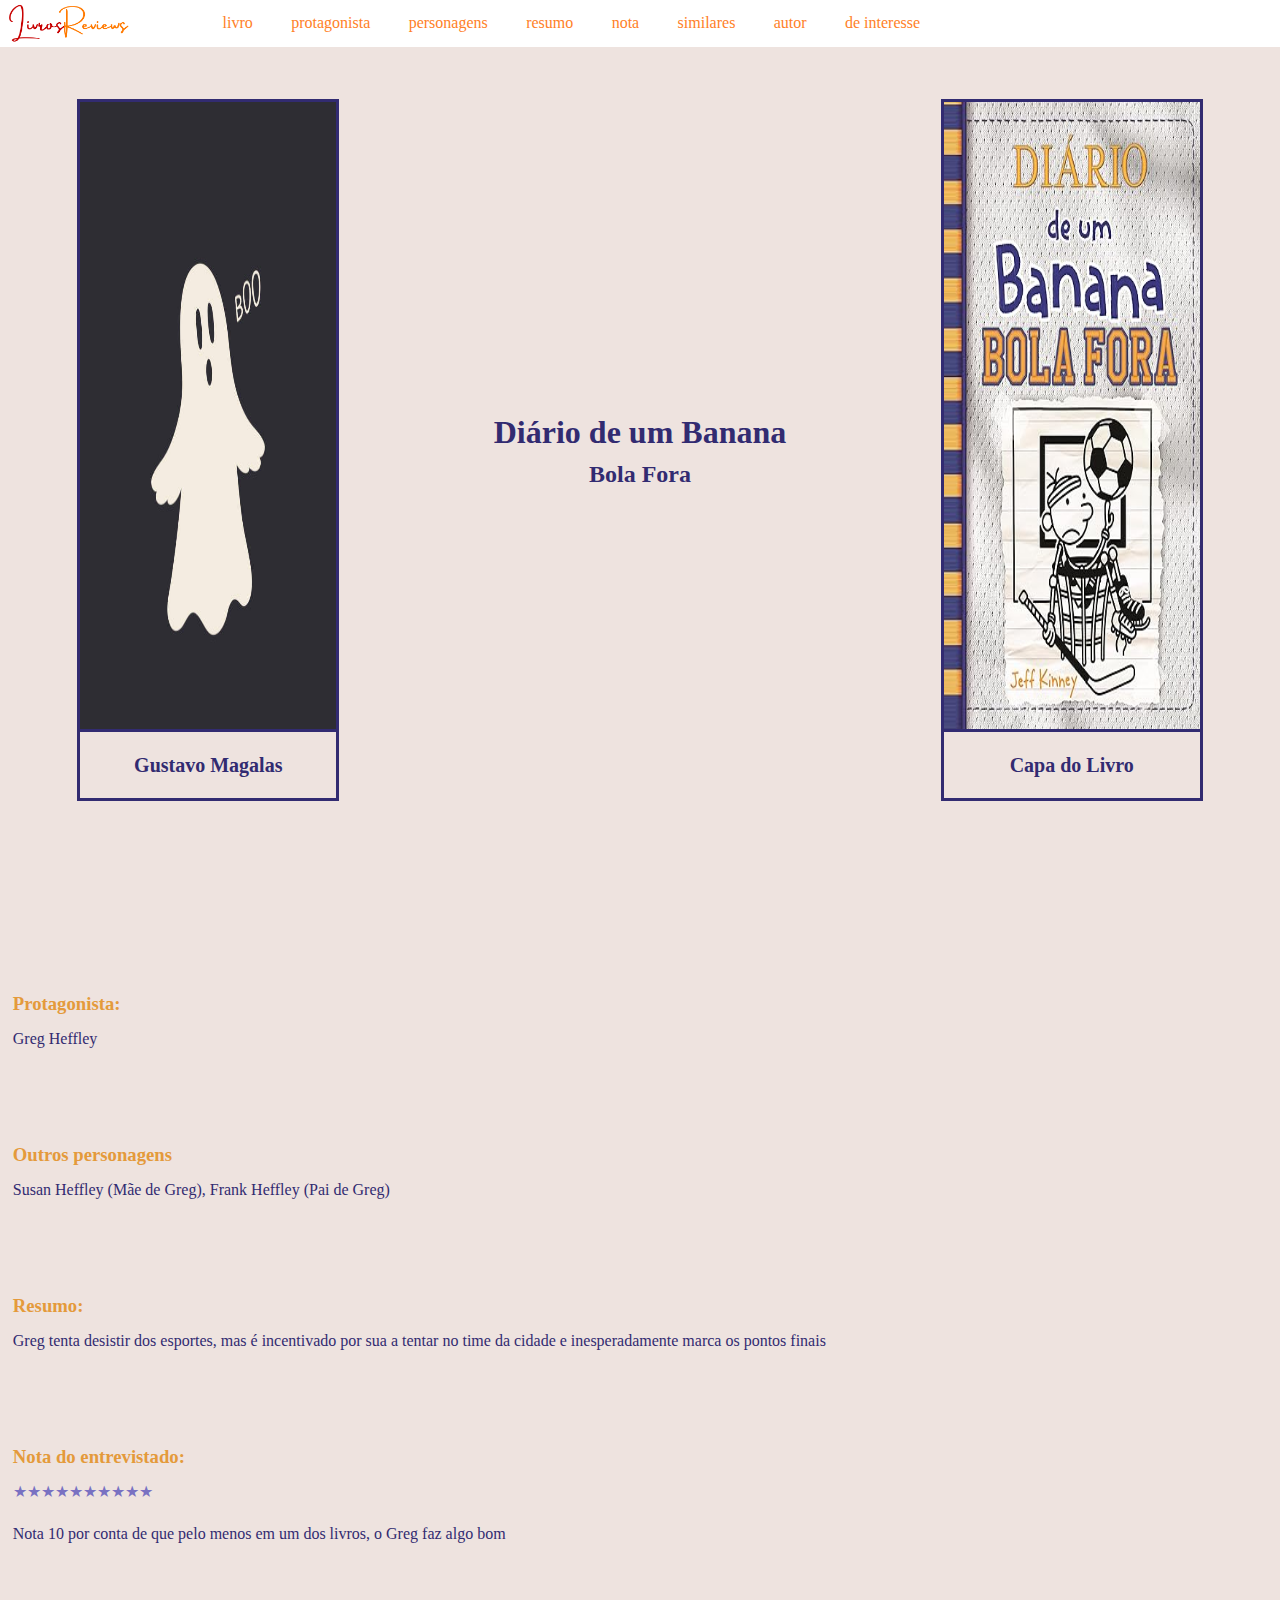
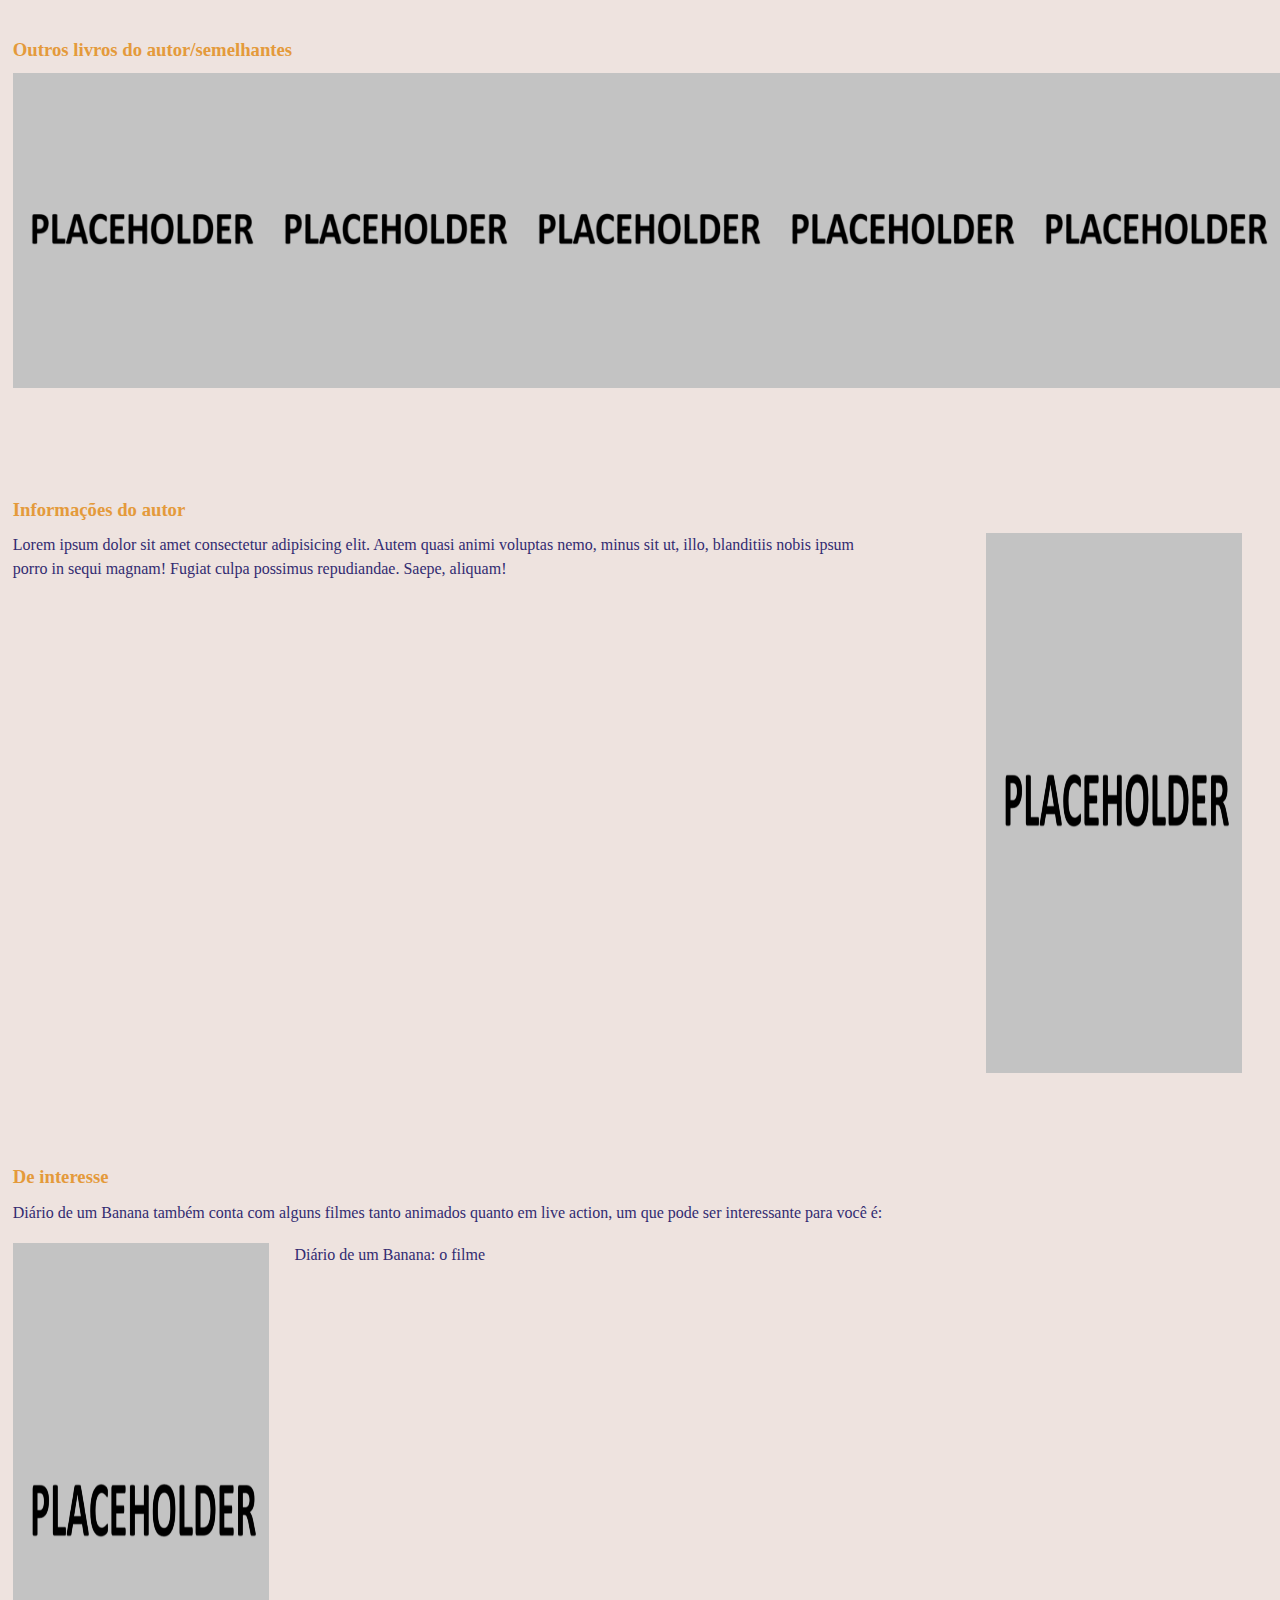
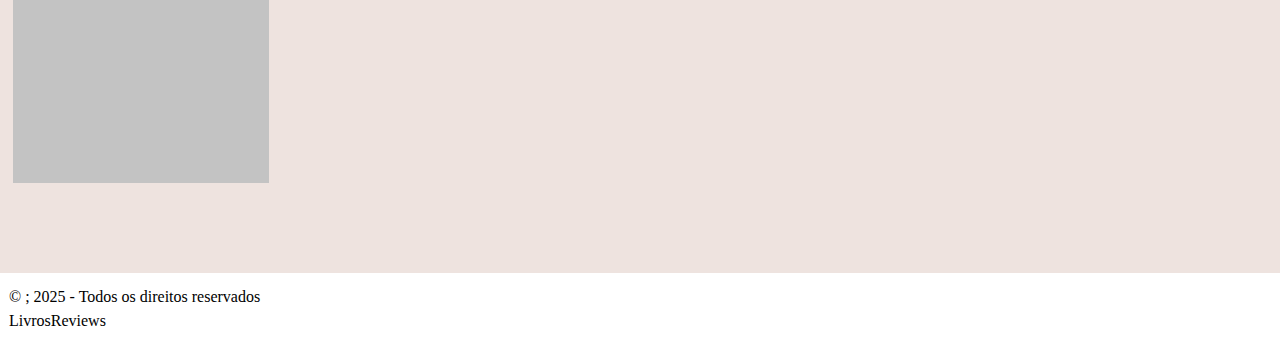
==== index.html @ 3564f1f0 "Initial commit" ====
<!DOCTYPE html>
<html lang="pt-br">
<head>
    <meta charset="UTF-8">
    <meta name="viewport" content="width=device-width, initial-scale=1.0">
    <link rel="stylesheet" href="style.css">
    <link rel="shortcut icon" href="img/icon.png" type="image/x-icon">
    <title>LivrosReviews - DduB: BF</title>
</head>
<body>
    <header>
        <section class="sticky">
            <img src="img/logo.png" alt="logo LivrosReviews">
            <nav>
                <a href="#central">livro</a>
                <a href="#prota">protagonista</a>
                <a href="#perso">personagens</a>
                <a href="#res">resumo</a>
                <a href="#nota">nota</a>
                <a href="#livros">similares</a>
                <a href="#autor">autor</a>
                <a href="#interesse">de interesse</a>
            </nav>
        </section>
        <section class="central">
            <div class="div">
                <img src="img/entrevistado.jpg" alt="Entrevistado" class="intre">
                <p>Gustavo Magalas</p>
            </div>
            <div class="title">
                <h1>Diário de um Banana</h1>
                <h2>Bola Fora</h2>
            </div>
            <div class="div">
                <img src="img/livro.jpg" alt="Capa" class="capa">
                <p>Capa do Livro</p>
            </div>
        </section>
    </header>
    <main>
        <section>
            <h3 class="prota">Protagonista:</h3>
            <p>Greg Heffley</p>
        </section>
        <section>
            <h3 class="perso">Outros personagens</h3>
            <p>Susan Heffley (Mãe de Greg), Frank Heffley (Pai de Greg)</p>
        </section>
        <section>
            <h3 class="res">Resumo:</h3>
            <p>Greg tenta desistir dos esportes, mas é incentivado por sua a tentar no time da cidade e inesperadamente marca os pontos finais</p>
        </section>
        <section>
            <h3 class="nota">Nota do entrevistado:</h3>
            <p class="stars">★★★★★★★★★★</p>
            <p>Nota 10 por conta de que pelo menos em um dos livros, o Greg faz algo bom</p>
        </section>
        <section>
            <h3 class="livros">Outros livros do autor/semelhantes</h3>
            <div class="diarios">
                <p><img src="img/placeholder.png" alt="" class="placeholder"></p>
                <p><img src="img/placeholder.png" alt="" class="placeholder"></p>
                <p><img src="img/placeholder.png" alt="" class="placeholder"></p>
                <p><img src="img/placeholder.png" alt="" class="placeholder"></p>
                <p><img src="img/placeholder.png" alt="" class="placeholder"></p>
            </div>
        </section>
        <section>
            <h3 class="autor">Informações do autor</h3>
            <div class="escritor">
                <p>Lorem ipsum dolor sit amet consectetur adipisicing elit. Autem quasi animi voluptas nemo, minus sit ut, illo, blanditiis nobis ipsum porro in sequi magnam! Fugiat culpa possimus repudiandae. Saepe, aliquam!</p>
                <img src="img/placeholder.png" alt="" class="writer">
            </div>
        </section>
        <section>
            <h3 class="interesse">De interesse</h3>
            <p>Diário de um Banana também conta com alguns filmes tanto animados quanto em live action, um que pode ser interessante para você é:
                <div class="filme"> 
                    <img src="img/placeholder.png" alt="">
                    <a href="#">Diário de um Banana: o filme</a>
                </div>
            </p>
        </section>
    </main>
    <footer>
        <p>&#169 ; 2025 - Todos os direitos reservados</p>
        <p>LivrosReviews</p>
    </footer>
</body>
</html>
---- style.css ----
/* Reset CSS Moderno */
* {
  margin: 0;
  padding: 0;
  box-sizing: border-box;
}

html {
  scroll-behavior: smooth;
}

body {
  min-height: 100vh;
  font-family: sans-serif, Arial, Helvetica;
  line-height: 1.5;
  -webkit-font-smoothing: antialiased;
  -moz-osx-font-smoothing: grayscale;
}

img,
video,
iframe {
  max-width: 100%;
  height: auto;
  display: block;
}

a {
  text-decoration: none;
  color: inherit;
}

ul,
ol {
  list-style: none;
}

button,
input,
textarea,
select {
  font: inherit;
  border: none;
  outline: none;
}

button {
  cursor: pointer;
  background: none;
}

table {
  border-collapse: collapse;
  width: 100%;
}

/* FIM DO RESET */

@import url("https://fonts.googleapis.com/css2?family=Raleway:ital,wght@0,100..900;1,100..900&display=swap");

* {
  font-family: "Raleway", serif;
  font-optical-sizing: auto;
  font-weight: <weight>;
  font-style: normal;
}

body{
    display: flex;
    background-color: #EEE3DF;
    flex-direction: column;
}

.sticky img{
    width: 10vw;
}

.sticky{
    width: 100%;
    background-color: white;
    display: flex;
    position: fixed;
    top: 0;
    flex-direction: row;
    align-items: center;
    padding: 3px 5px 3px 5px;
    z-index: 1;
}

.sticky nav{
    margin-left: 4vw;
    display: flex;
    flex-direction: row;
}

.sticky nav a{
    margin-left: 3vw;
    color: #FF7F27;
}

.central{
    display: flex;
    justify-content: space-around;
    align-items: center;
    height: 100vh;
}

.div{
    display: flex;
    flex-direction: column;
    justify-content: center;
    align-items: center;
    border: solid 3px #322B71;
}

.central img{
    width: 20vw;
    height: 70vh;
    border-bottom: solid 3px #322B71;
}

.div p{
    margin-top: 2vh;
    margin-bottom: 2vh;
    font-weight: bolder;
    font-size: 20px;
    color: #322B71;
}

.title{
    top: 0px;
    text-align: center;
    color: #322B71;
}

h3{
    color: #E49A3B;
    margin-bottom: 1vh;
}


main section{
    position: relative;
    padding-left: 1vw;
}

main section p{
    margin-bottom: 2vh;
    color: #322B71;
}

.stars{
    color: #7971c2;
}

.diarios{
    display: flex;
    flex-direction: row;
    justify-content: space-around;
}

.placeholder{
    width: 17.5;
    height: 35vh;
}

.escritor{
    display: flex;
    flex-direction: row;
    justify-content: left;
}

.writer{
    width: 20vw;
    height: 60vh;
    margin-left: 10vw;
}


.escritor p{
    width: 66vw;
}

footer{
    background-color: white;
    padding: 1vw 1vh 1vw 1vh;
}

.filme{
    display: flex;
    text-align: center;
    flex-direction: row;
}

.filme img{
    width: 20vw;
    height: 60vh;
}

.filme a{
    margin-left: 2vw;
    text-decoration: none;
    color: #322B71;
}

section{
    margin-bottom: 10vh;
}
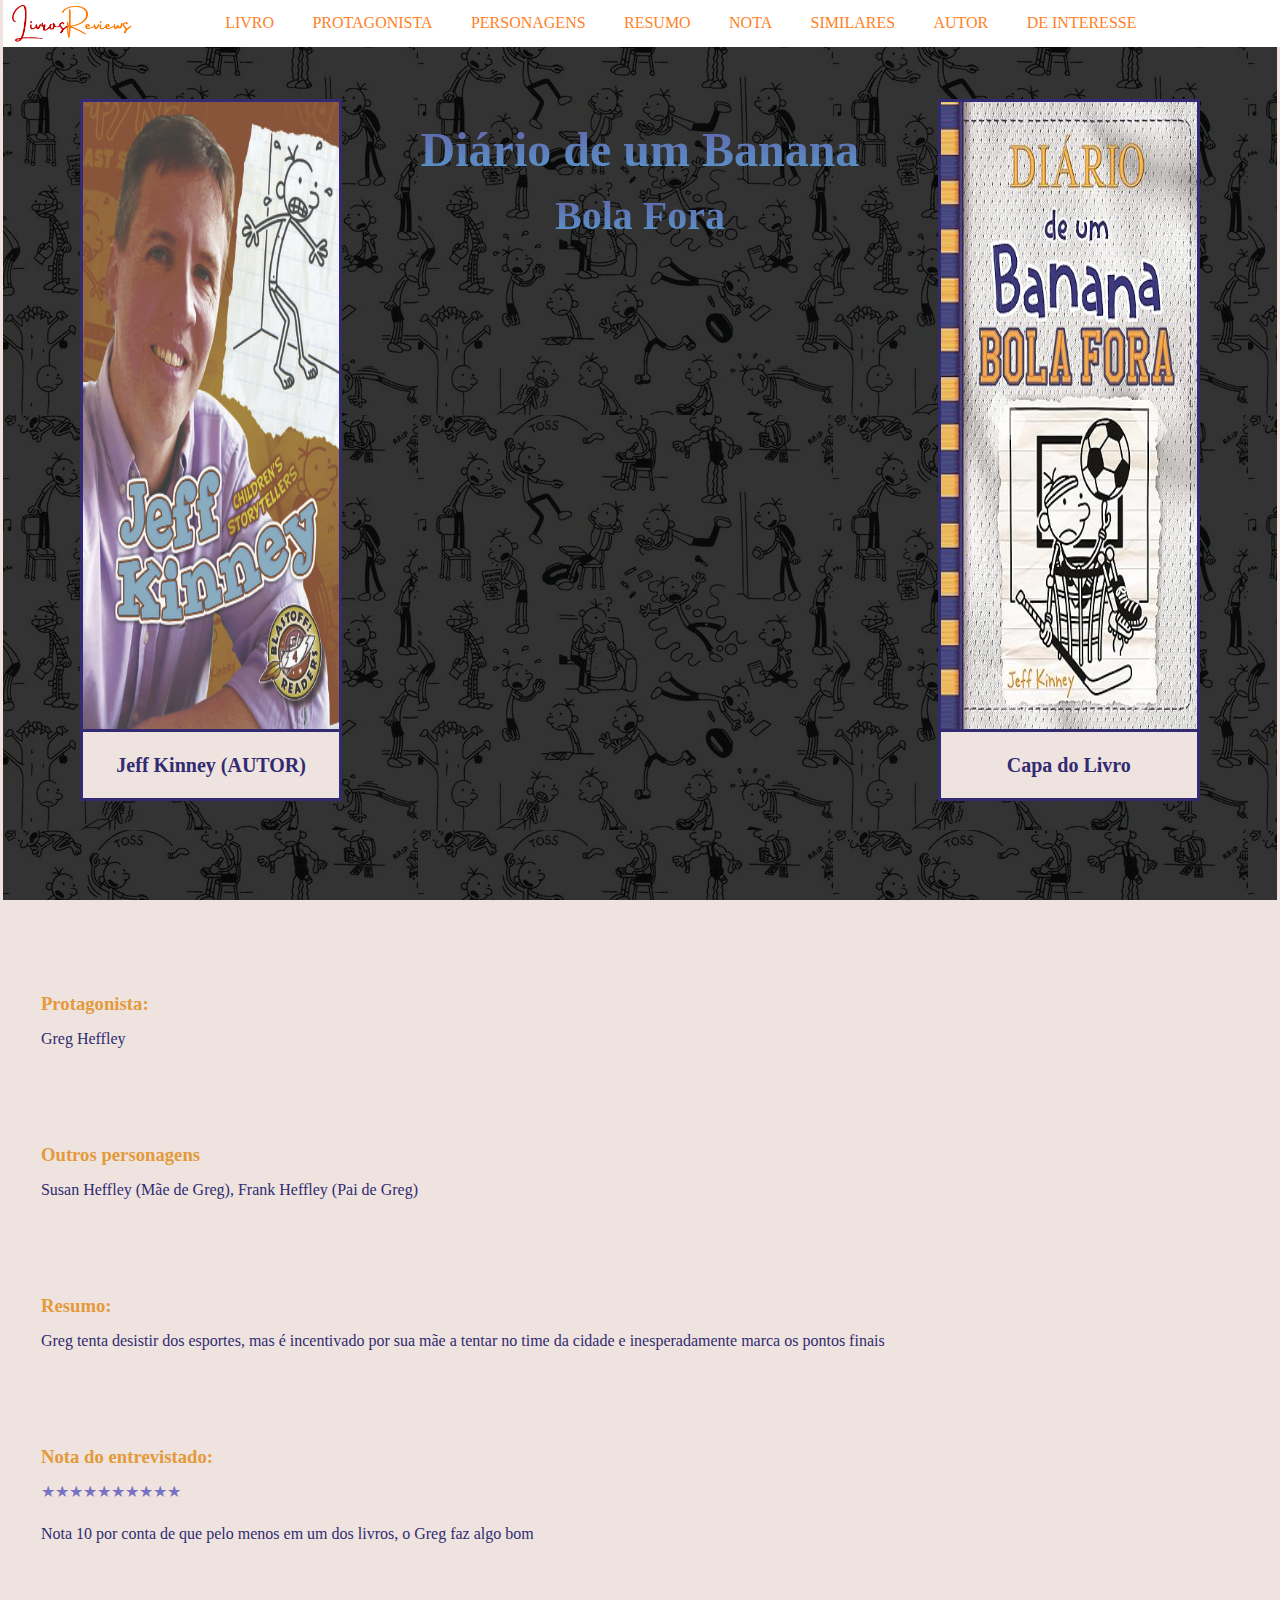
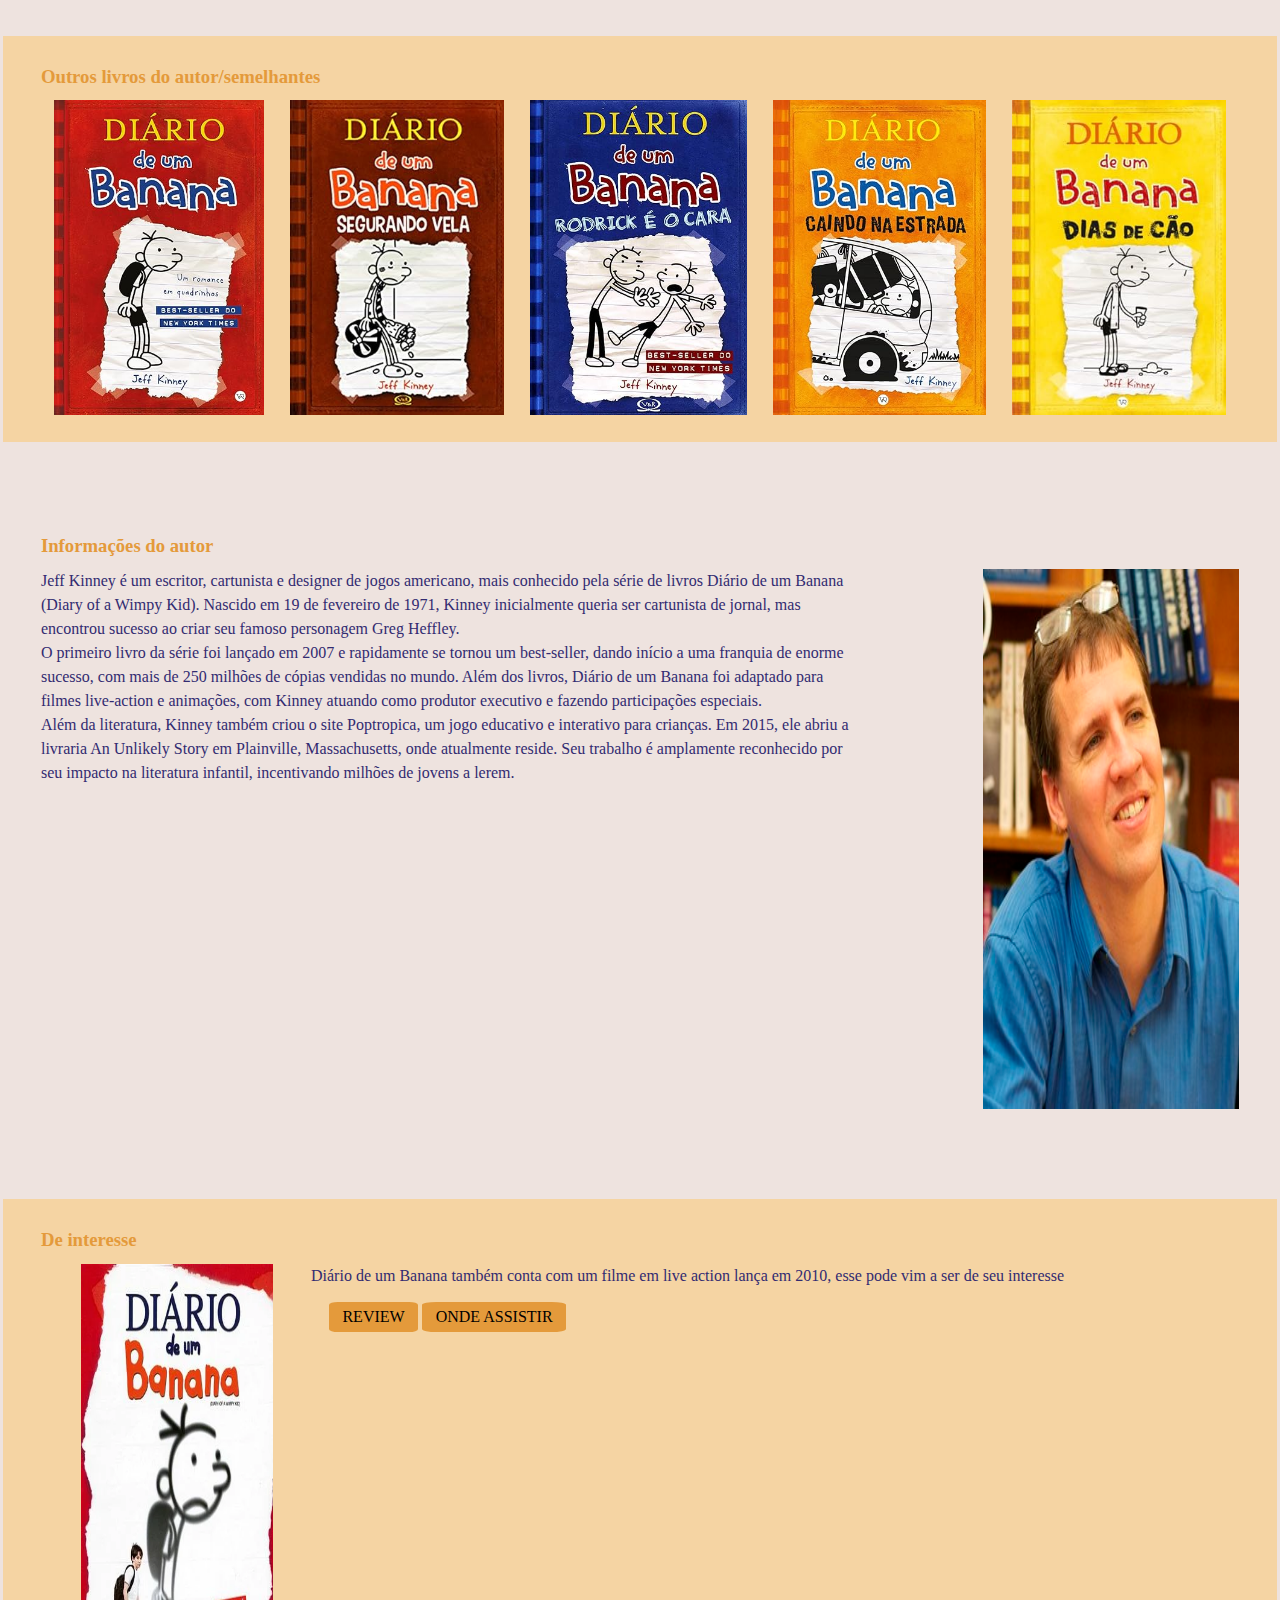
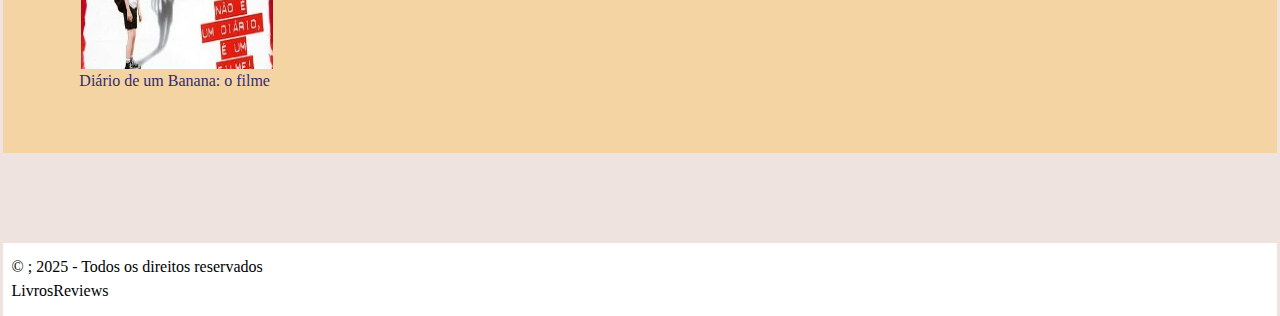
==== commit 0c23b5a6: "FINALIZADO" ====
--- a/index.html
+++ b/index.html
@@ -12,20 +12,22 @@
         <section class="sticky">
             <img src="img/logo.png" alt="logo LivrosReviews">
             <nav>
-                <a href="#central">livro</a>
-                <a href="#prota">protagonista</a>
-                <a href="#perso">personagens</a>
-                <a href="#res">resumo</a>
-                <a href="#nota">nota</a>
-                <a href="#livros">similares</a>
-                <a href="#autor">autor</a>
-                <a href="#interesse">de interesse</a>
+                <a href="#central">LIVRO</a>
+                <a href="#prota">PROTAGONISTA</a>
+                <a href="#perso">PERSONAGENS</a>
+                <a href="#res">RESUMO</a>
+                <a href="#nota">NOTA</a>
+                <a href="#livros">SIMILARES</a>
+                <a href="#autor">AUTOR</a>
+                <a href="#interesse">DE INTERESSE</a>
             </nav>
         </section>
+    </header>
+    <main>
         <section class="central">
             <div class="div">
-                <img src="img/entrevistado.jpg" alt="Entrevistado" class="intre">
-                <p>Gustavo Magalas</p>
+                <img src="img/autor2.jpg" alt="Entrevistado" class="intre">
+                <p>Jeff Kinney (AUTOR)</p>
             </div>
             <div class="title">
                 <h1>Diário de um Banana</h1>
@@ -36,8 +38,8 @@
                 <p>Capa do Livro</p>
             </div>
         </section>
-    </header>
-    <main>
+    
+    
         <section>
             <h3 class="prota">Protagonista:</h3>
             <p>Greg Heffley</p>
@@ -48,36 +50,46 @@
         </section>
         <section>
             <h3 class="res">Resumo:</h3>
-            <p>Greg tenta desistir dos esportes, mas é incentivado por sua a tentar no time da cidade e inesperadamente marca os pontos finais</p>
+            <p>Greg tenta desistir dos esportes, mas é incentivado por sua mãe a tentar no time da cidade e inesperadamente marca os pontos finais</p>
         </section>
         <section>
             <h3 class="nota">Nota do entrevistado:</h3>
             <p class="stars">★★★★★★★★★★</p>
             <p>Nota 10 por conta de que pelo menos em um dos livros, o Greg faz algo bom</p>
         </section>
-        <section>
+        <section class="semelha">
             <h3 class="livros">Outros livros do autor/semelhantes</h3>
             <div class="diarios">
-                <p><img src="img/placeholder.png" alt="" class="placeholder"></p>
-                <p><img src="img/placeholder.png" alt="" class="placeholder"></p>
-                <p><img src="img/placeholder.png" alt="" class="placeholder"></p>
-                <p><img src="img/placeholder.png" alt="" class="placeholder"></p>
-                <p><img src="img/placeholder.png" alt="" class="placeholder"></p>
+                <a href="#"><img src="img/banana1.jpg" alt="semelhante" class="semelhantes"></a>
+                <a href="#"><img src="img/banana2.jpg" alt="semelhante" class="semelhantes"></a>
+                <a href="#"><img src="img/banana3.jpg" alt="semelhante" class="semelhantes"></a>
+                <a href="#"><img src="img/banana4.jpg" alt="semelhante" class="semelhantes"></a>
+                <a href="#"><img src="img/banana5.jpg" alt="semelhante" class="semelhantes"></a>
             </div>
         </section>
         <section>
             <h3 class="autor">Informações do autor</h3>
             <div class="escritor">
-                <p>Lorem ipsum dolor sit amet consectetur adipisicing elit. Autem quasi animi voluptas nemo, minus sit ut, illo, blanditiis nobis ipsum porro in sequi magnam! Fugiat culpa possimus repudiandae. Saepe, aliquam!</p>
-                <img src="img/placeholder.png" alt="" class="writer">
+                <p>Jeff Kinney é um escritor, cartunista e designer de jogos americano, mais conhecido pela série de livros Diário de um Banana (Diary of a Wimpy Kid). Nascido em 19 de fevereiro de 1971, Kinney inicialmente queria ser cartunista de jornal, mas encontrou sucesso ao criar seu famoso personagem Greg Heffley. <br>
+                    O primeiro livro da série foi lançado em 2007 e rapidamente se tornou um best-seller, dando início a uma franquia de enorme sucesso, com mais de 250 milhões de cópias vendidas no mundo. Além dos livros, Diário de um Banana foi adaptado para filmes live-action e animações, com Kinney atuando como produtor executivo e fazendo participações especiais. <br>
+                    Além da literatura, Kinney também criou o site Poptropica, um jogo educativo e interativo para crianças. Em 2015, ele abriu a livraria An Unlikely Story em Plainville, Massachusetts, onde atualmente reside. Seu trabalho é amplamente reconhecido por seu impacto na literatura infantil, incentivando milhões de jovens a lerem.</p>
+                <img src="img/autor.jpg" alt="" class="writer">
             </div>
         </section>
-        <section>
+        <section class="inter">
             <h3 class="interesse">De interesse</h3>
-            <p>Diário de um Banana também conta com alguns filmes tanto animados quanto em live action, um que pode ser interessante para você é:
                 <div class="filme"> 
-                    <img src="img/placeholder.png" alt="">
-                    <a href="#">Diário de um Banana: o filme</a>
+                    <div class="princi">
+                        <a href="#">
+                            <img src="img/filme.webp" alt="filme">
+                            <p>Diário de um Banana: o filme</p>
+                        </a>
+                        <p>Diário de um Banana também conta com um filme em live action lança em 2010, esse pode vim a ser de seu interesse</p>
+                    </div>
+                    <div class="butao">
+                        <a href="https://www.adorocinema.com/filmes/filme-134533/" target="_blank">REVIEW</a>
+                        <a href="https://www.disneyplus.com/movies/diario-de-um-banana/66Ce5cdpxhgf" target="_blank">ONDE ASSISTIR</a>
+                    </div>
                 </div>
             </p>
         </section>
--- a/style.css
+++ b/style.css
@@ -69,6 +69,8 @@
     display: flex;
     background-color: #EEE3DF;
     flex-direction: column;
+    margin-left: 0.2vw;
+    margin-right: 0.2vw;
 }
 
 .sticky img{
@@ -103,6 +105,8 @@
     justify-content: space-around;
     align-items: center;
     height: 100vh;
+    background: linear-gradient(rgba(0, 0, 0, 0.8), rgba(0, 0, 0, 0.8)),
+        url("img/background_1.webp");
 }
 
 .div{
@@ -111,6 +115,7 @@
     justify-content: center;
     align-items: center;
     border: solid 3px #322B71;
+    background-color: #EEE3DF;
 }
 
 .central img{
@@ -127,6 +132,24 @@
     color: #322B71;
 }
 
+h1, h2{
+    background-image: linear-gradient(to bottom, #615aa5, #59a2d2);
+    background-clip: text;
+    -webkit-background-clip: text;
+    -webkit-text-fill-color: transparent;
+    color: #615aa5;
+    position: relative;
+    bottom: 30vh;
+}
+
+h1{
+    font-size: 3rem;
+}
+
+h2{
+    font-size: 2.5rem;
+}
+
 .title{
     top: 0px;
     text-align: center;
@@ -141,7 +164,9 @@
 
 main section{
     position: relative;
-    padding-left: 1vw;
+    padding-left: 3vw;
+    padding-right: 3vw;
+
 }
 
 main section p{
@@ -159,7 +184,7 @@
     justify-content: space-around;
 }
 
-.placeholder{
+.semelhantes{
     width: 17.5;
     height: 35vh;
 }
@@ -186,23 +211,175 @@
     padding: 1vw 1vh 1vw 1vh;
 }
 
+.princi{
+    display: flex;
+    flex-direction: row;
+}
+
+.princi p{
+    margin-left: 3vw;
+}
+
 .filme{
     display: flex;
-    text-align: center;
-    flex-direction: row;
+    flex-direction: column;
 }
 
 .filme img{
-    width: 20vw;
-    height: 60vh;
+    margin-left: 3.1vw;
+    width: 15vw;
+    height: 45vh;
 }
 
 .filme a{
-    margin-left: 2vw;
     text-decoration: none;
     color: #322B71;
 }
 
 section{
     margin-bottom: 10vh;
+}
+
+.semelha{
+    background-color: #f5d4a3;
+    padding-bottom: 3vh;
+    padding-top: 3vh;
+}
+
+.butao{ 
+    position: relative;
+    margin-left: 22.5vw;
+    bottom: 45vh;
+}
+
+.butao a{
+    background-color: #E49A3B;
+    padding: 0.5vw 1.5vh 0.5vw 1.5vh;
+    border-radius: 10%;
+    color: black;
+}
+
+.butao a:hover{
+    background-color: #322B71;
+    color: white;
+}
+
+.inter{
+    display: flex;
+    flex-direction: column;
+    background-color: #f5d4a3;
+    padding-top: 3vh;
+}
+
+@media (max-width: 768px) {
+    .sticky {
+        flex-direction: column;
+    }
+
+    .sticky nav {
+        margin-left: 0;
+        justify-content: center;
+    }
+
+    .central {
+        height: auto;
+    }
+
+    h1 {
+        font-size: 2rem;
+    }
+
+    h2 {
+        font-size: 1.5rem;
+    }
+
+    .escritor {
+        flex-direction: column;
+    }
+
+    .writer {
+        margin-left: 0;
+    }
+
+    .butao {
+        margin-left: 0;
+        text-align: center;
+    }
+}
+
+
+@media (max-width: 480px){
+    body{
+        flex-direction: column;
+    }
+    h1{
+        font-size: 1.8rem; 
+    }
+    h2{
+        font-size: 1.3rem;
+    }
+    .sticky img{
+        width: 25vw;
+    }
+    .sticky nav{
+        display: none; 
+    }
+    .div p{
+        font-size: 18px;
+    }
+    .central{
+        flex-direction: column;
+
+    }
+
+    .central img{
+        width: 100%;
+    }
+
+    h1, h2{
+        bottom: 0vh;
+    }
+
+    .diarios{
+        flex-direction: column;
+        align-items: center;
+    }
+
+    .diarios a{
+        margin-bottom: 1vh;
+    }
+
+    .escritor{
+        flex-direction: column-reverse;
+        text-align: center;
+        justify-content: center;
+        align-items: center;
+    }
+
+    .escritor img{
+        width: 70%;
+    }
+
+    .filme{
+        flex-direction: column;
+    }
+
+    .princi{
+        flex-direction: column;
+    }
+
+    .butao{
+        margin-left: 0vw;
+        bottom: 0vh;
+    }
+
+    .inter img{
+         width: 50%;
+    }
+
+    main section{
+        padding-left: 5vw;
+        padding-right: 5vw;
+    }
+
 }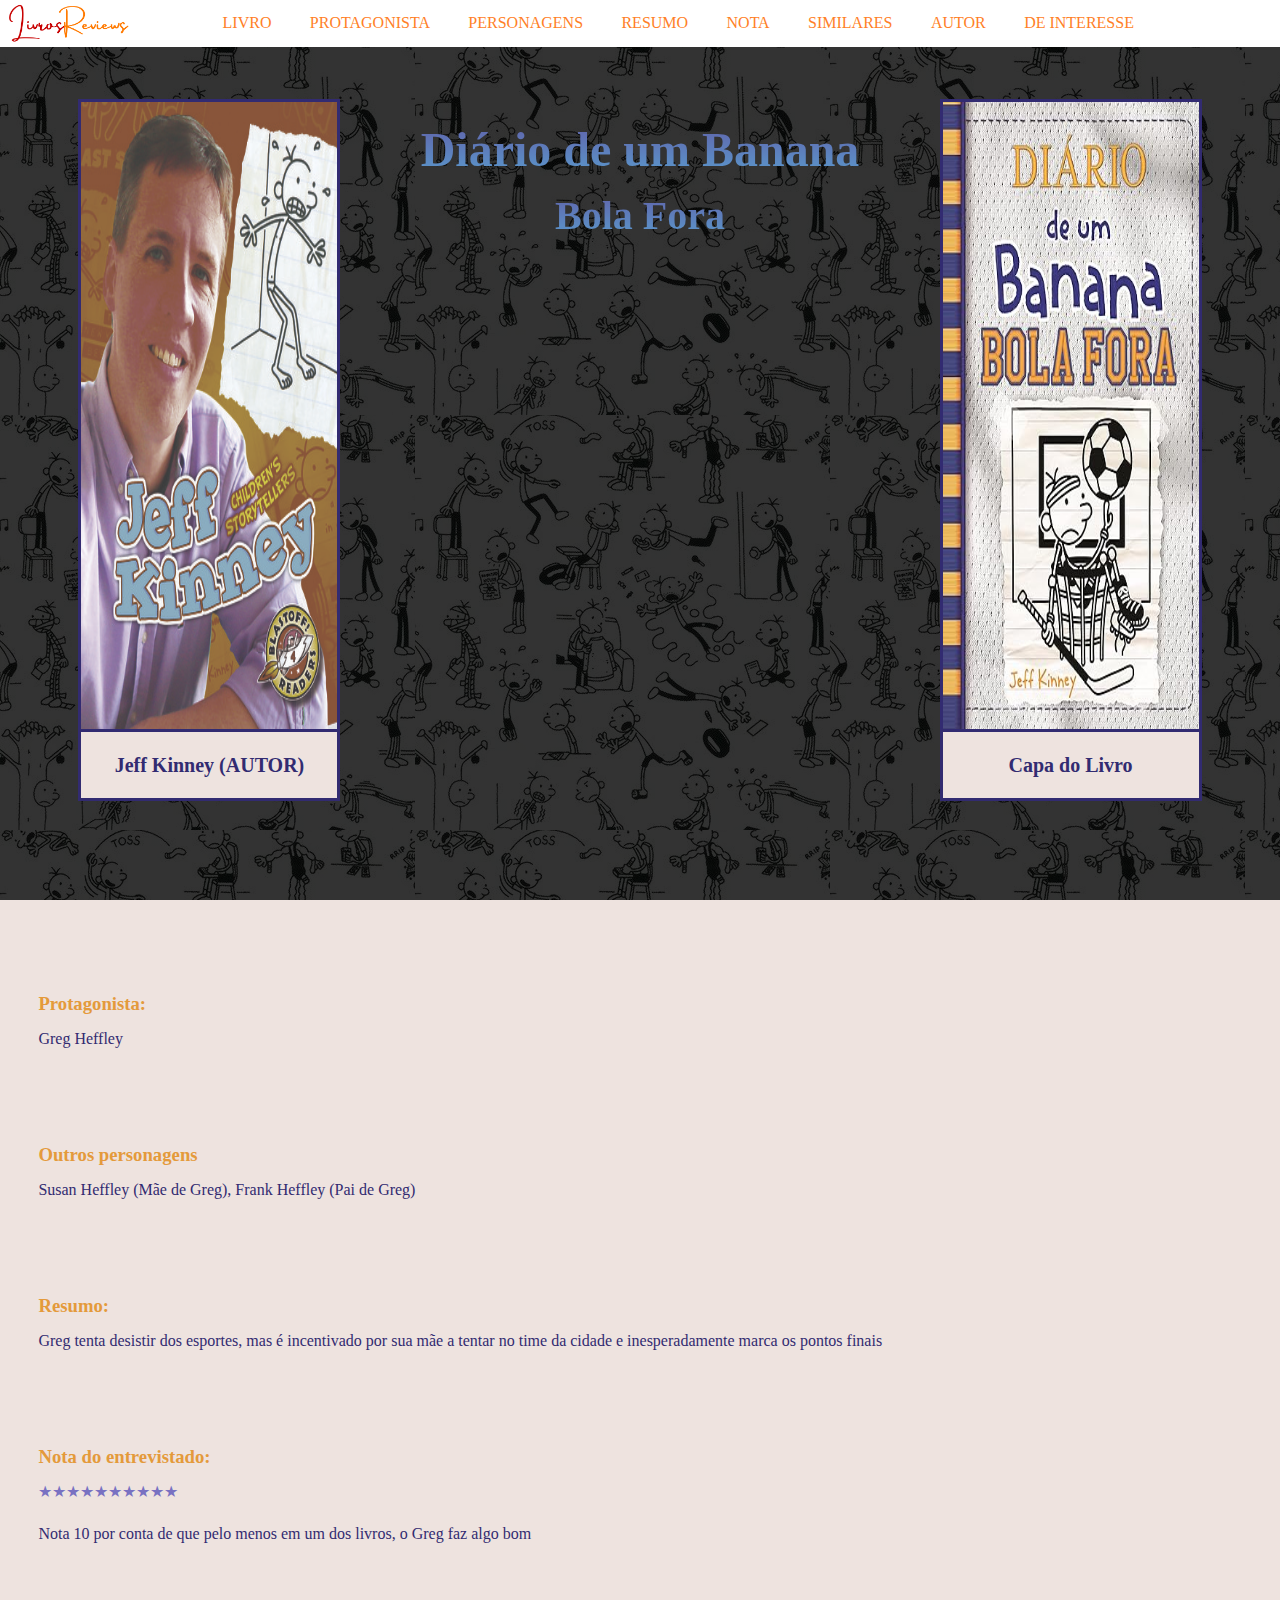
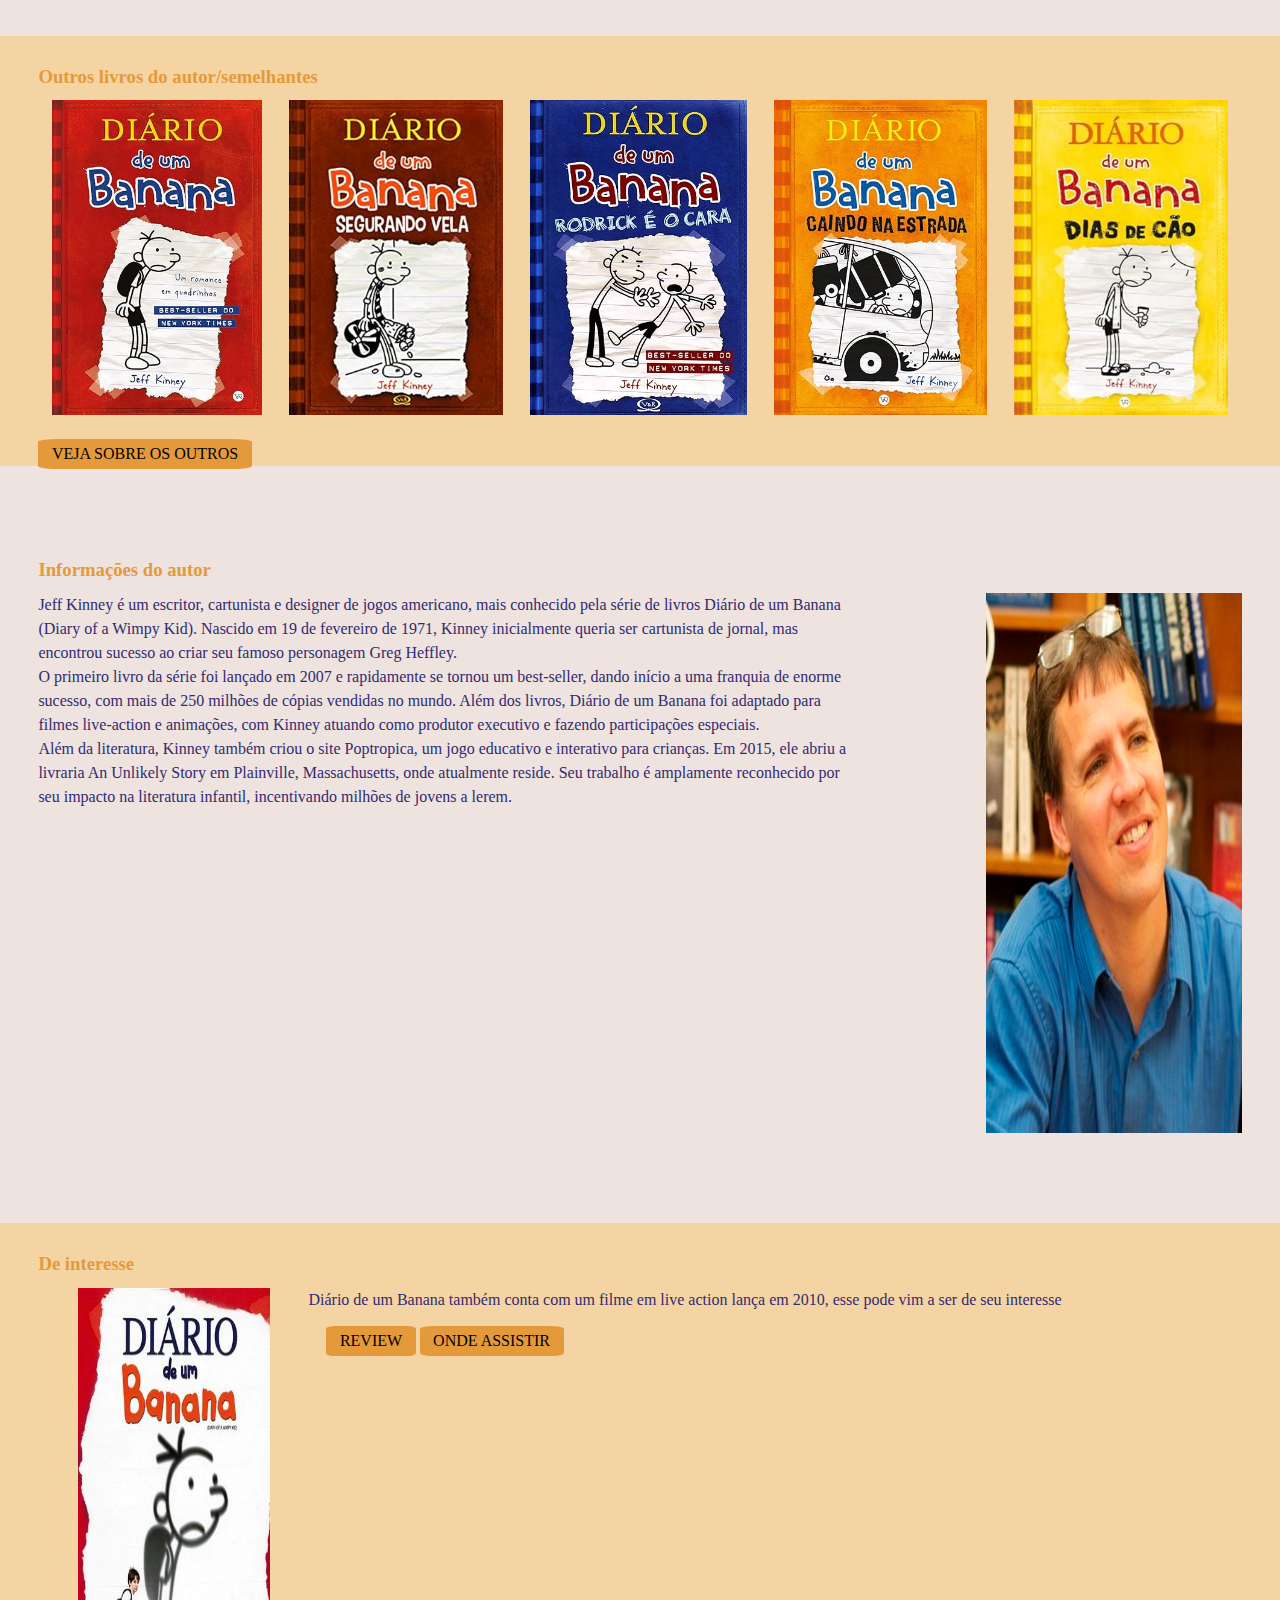
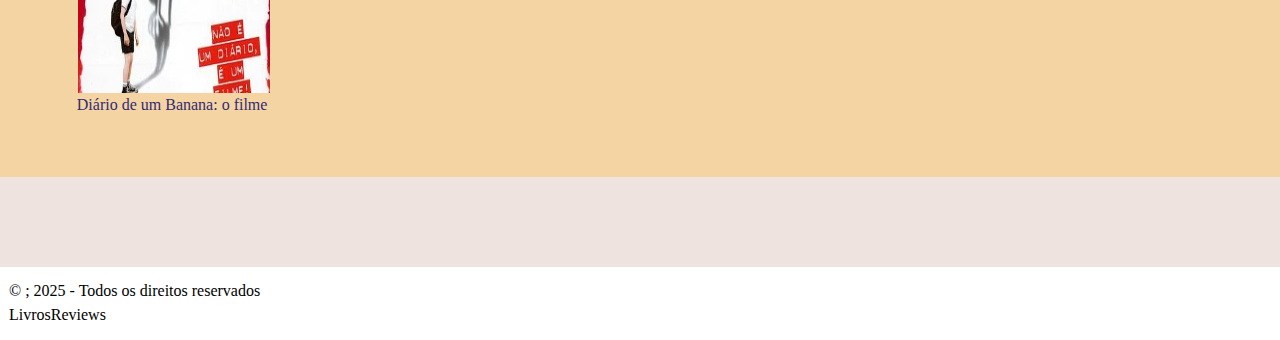
==== commit f1b5fd34: "part2" ====
--- a/index.html
+++ b/index.html
@@ -31,7 +31,7 @@
             </div>
             <div class="title">
                 <h1>Diário de um Banana</h1>
-                <h2>Bola Fora</h2>
+                <h2 class="subt">Bola Fora</h2>
             </div>
             <div class="div">
                 <img src="img/livro.jpg" alt="Capa" class="capa">
@@ -39,6 +39,9 @@
             </div>
         </section>
     
+        <section>
+            
+        </section>
     
         <section>
             <h3 class="prota">Protagonista:</h3>
@@ -65,6 +68,9 @@
                 <a href="#"><img src="img/banana3.jpg" alt="semelhante" class="semelhantes"></a>
                 <a href="#"><img src="img/banana4.jpg" alt="semelhante" class="semelhantes"></a>
                 <a href="#"><img src="img/banana5.jpg" alt="semelhante" class="semelhantes"></a>
+            </div>
+            <div>
+                <a href="index2.html" class="ler">VEJA SOBRE OS OUTROS</a>
             </div>
         </section>
         <section>
--- a/style.css
+++ b/style.css
@@ -69,8 +69,20 @@
     display: flex;
     background-color: #EEE3DF;
     flex-direction: column;
-    margin-left: 0.2vw;
-    margin-right: 0.2vw;
+}
+
+.semelha{
+    display: flex;
+    flex-direction: column;
+    background-color: #f5d4a3;
+    padding-bottom: 2vh;
+}
+
+.ler{
+    position: relative;
+    top: 3vh;
+    background-color: #f5d4a3;
+    padding-bottom: 2vh;
 }
 
 .sticky img{
@@ -132,7 +144,7 @@
     color: #322B71;
 }
 
-h1, h2{
+h1, .subt{
     background-image: linear-gradient(to bottom, #615aa5, #59a2d2);
     background-clip: text;
     -webkit-background-clip: text;
@@ -146,7 +158,7 @@
     font-size: 3rem;
 }
 
-h2{
+.subt{
     font-size: 2.5rem;
 }
 
@@ -271,6 +283,18 @@
     padding-top: 3vh;
 }
 
+.ler{
+    background-color: #E49A3B;
+    padding: 0.5vw 1.5vh 0.5vw 1.5vh;
+    border-radius: 10%;
+    color: black;
+}
+
+.ler:hover{
+    background-color: #322B71;
+    color: white;
+}
+
 @media (max-width: 768px) {
     .sticky {
         flex-direction: column;
@@ -289,7 +313,7 @@
         font-size: 2rem;
     }
 
-    h2 {
+    .subt {
         font-size: 1.5rem;
     }
 
@@ -307,6 +331,80 @@
     }
 }
 
+.main2{
+}
+
+.item{
+    display: none;
+
+}
+
+.item.ativo{
+    display: flex;
+    flex-direction: row;
+    margin-top: 17vh;
+    justify-content: space-around;
+    animation: mexer 0.5s ease-in-out;
+}
+
+.item.ativo img{
+    width: 30vw;
+    height: 50vw;
+}
+
+@keyframes mexer{
+    from{
+        top: 100%;
+        opacity: 0;
+    }
+}
+
+.title2{
+    font-size: 3rem;
+    color:#322B71;
+    background: none;
+}
+
+.textos{
+    display: flex;
+    flex-direction: column;
+    text-align: center;
+    width: 40vw;
+}
+
+.subtitle{
+    color: aliceblue;
+    text-shadow: 2px 2px 0px black, -2px -2px 0px black, 
+    -2px 2px 0px black, 2px -2px 0px black;
+}
+
+.textos p{
+    font-size: 1.5rem;
+    color: #322B71;
+    margin-top: 2vh;
+}
+
+#anterior, #proximo{
+    position: absolute;
+    top: 50%;
+    transform: translateY(-50%);
+    width: 50px;
+    height: 50px;
+    background-color: rgba(174, 174, 174, 0.6);
+    border: 1px solid #eee9;
+    color: #656262;
+    font-size: x-large;
+    font-family: monospace;
+    cursor: pointer;
+    z-index: 4;
+    border-radius: 50%;
+}
+#anterior{
+    left: 30px;
+}
+#proximo{
+    right: 30px;
+}
 
 @media (max-width: 480px){
     body{
@@ -315,7 +413,7 @@
     h1{
         font-size: 1.8rem; 
     }
-    h2{
+    .subt{
         font-size: 1.3rem;
     }
     .sticky img{
@@ -336,7 +434,7 @@
         width: 100%;
     }
 
-    h1, h2{
+    h1, .subt{
         bottom: 0vh;
     }
 
